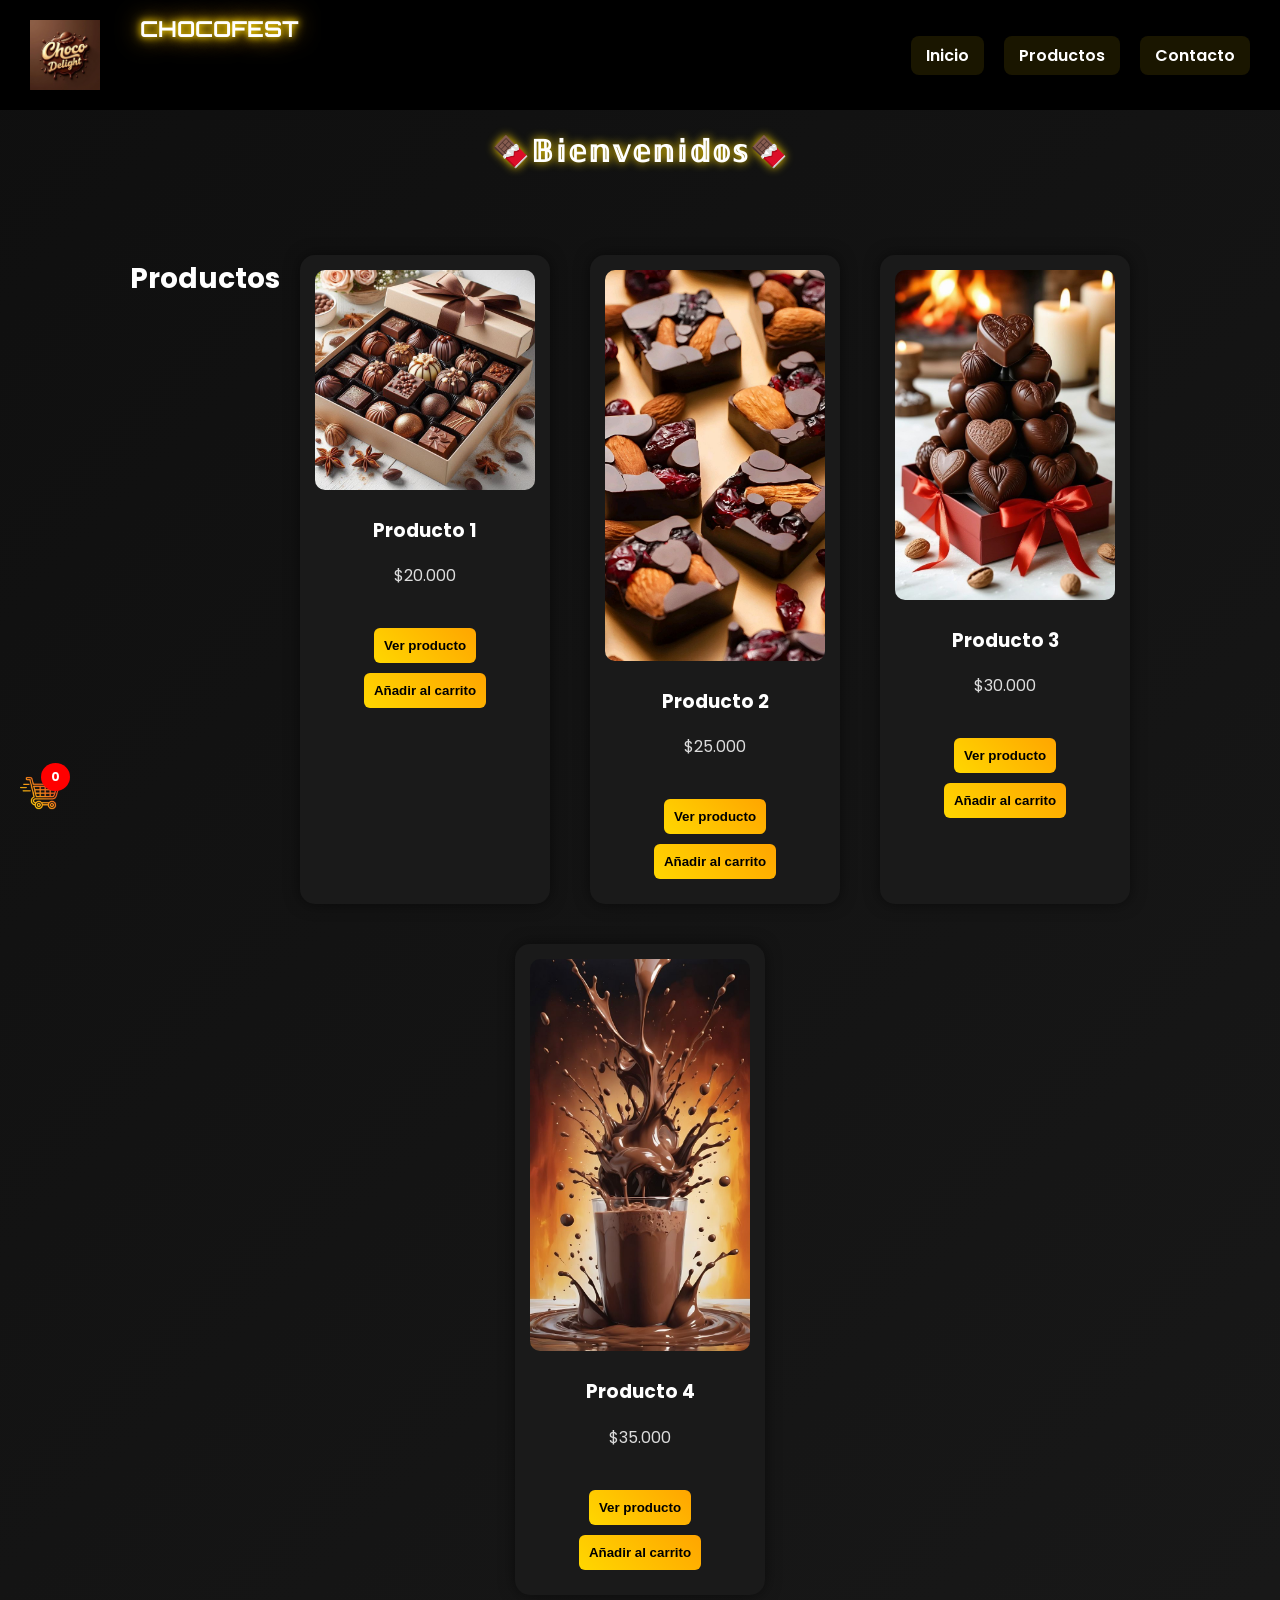
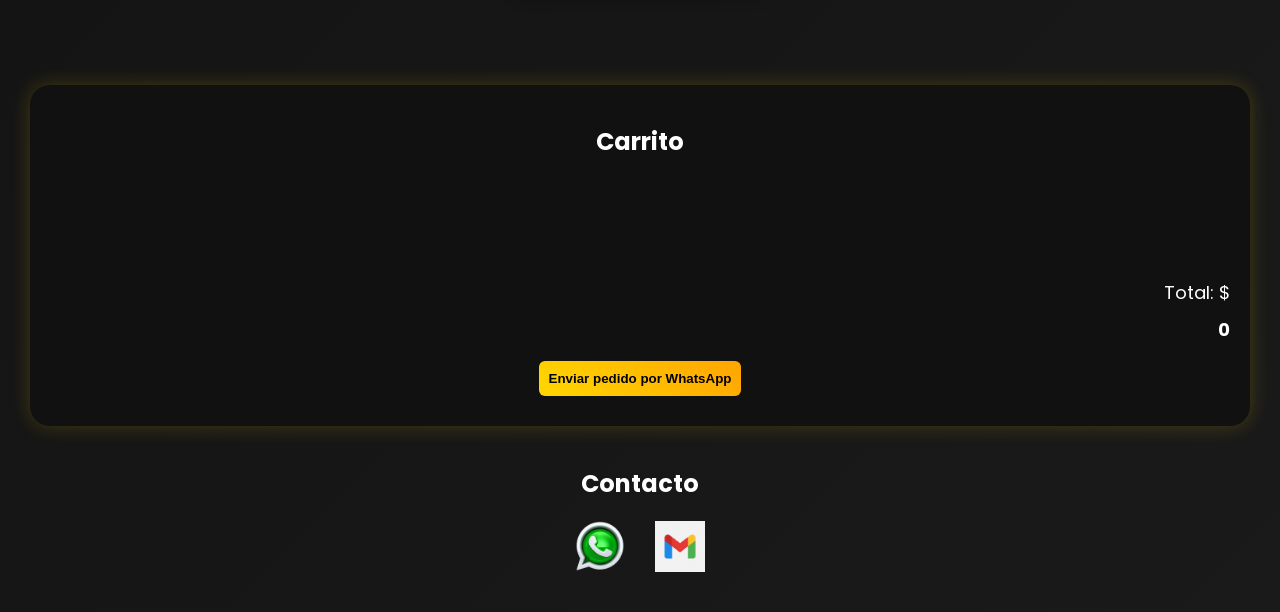
==== index.html @ 34bac314 "Update index.html" ====
<!DOCTYPE html>
<html lang="es">
<head>
<meta charset="UTF-8">
<meta name="viewport" content="width=device-width, initial-scale=1.0">
<title>Chocofest - Tienda Oficial</title>

<meta name="description" content="Chocofest es una tienda online de chocolates donde puedes comprar dulces y hacer pedidos por WhatsApp.">
<meta name="keywords" content="chocolates, dulces, tienda de chocolates, chocofest, comprar chocolates">
<meta name="author" content="Cesar Ibarra">
<meta name="robots" content="index, follow">

<link rel="canonical" href="https://cesaribarra-22.github.io/mi-marca-web/">

<meta property="og:title" content="Chocofest - Tienda Oficial de Chocolates">
<meta property="og:description" content="Compra chocolates deliciosos en Chocofest y haz tu pedido fácilmente por WhatsApp.">
<meta property="og:type" content="website">
<meta property="og:url" content="https://cesaribarra-22.github.io/mi-marca-web/">
<meta property="og:image" content="https://cesaribarra-22.github.io/mi-marca-web/imagenes/logo.png">

<link href="https://fonts.googleapis.com/css2?family=Poppins:wght@300;600&family=Orbitron:wght@600&display=swap" rel="stylesheet">
<link rel="stylesheet" href="style.css">
<style>
/* FUENTE GENERAL */
body {
    margin: 0;
    font-family: 'Poppins', sans-serif;
    color: white;
    background: linear-gradient(135deg, #0f0f0f, #1a1a1a);
}

/* NAVBAR */
.navbar {
    display: flex;
    justify-content: space-between;
    align-items: center;
    background: #000;
    padding: 20px 30px;
    position: relative;
}

/* 🔥 MARCA NEÓN */
.marca {
    position: absolute;
    left: 140px;  /* un poco más a la derecha */
    top: 15px;    /* un poco más arriba */
    font-family: 'Orbitron', sans-serif;
    font-size: 22px;
    font-weight: bold;
    color: white;
    text-shadow: 0 0 6px gold, 0 0 12px gold, 0 0 25px orange;
    animation: neon 1.5s infinite alternate;
}

@keyframes neon {
    from { text-shadow: 0 0 5px gold, 0 0 10px gold; }
    to { text-shadow: 0 0 10px gold, 0 0 20px orange, 0 0 40px orange; }
}

.navbar img { width: 70px; }

.navbar ul {
    display: flex;
    list-style: none;
    margin: 0;
    padding: 0;
    gap: 20px;
}

.navbar li { margin: 0; }

.navbar a {
    color: white;
    text-decoration: none;
    font-weight: 600;
    padding: 8px 15px;
    border-radius: 8px;
    background: rgba(255,215,0,0.1);
    transition: all 0.3s ease;
}

/* BOTONES ANIMADOS */
.navbar a:hover {
    color: black;
    background: gold;
    box-shadow: 0 0 10px gold, 0 0 20px orange;
    transform: scale(1.1);
}

/* 🔽 DROPDOWN */
.dropdown { position: relative; }

.dropdown-menu {
    position: absolute;
    top: 40px;
    left: 0;
    background: #111;
    list-style: none;
    padding: 10px;
    border-radius: 10px;
    min-width: 160px;
    box-shadow: 0 0 15px rgba(255,215,0,0.3);
    opacity: 0;
    visibility: hidden;
    transform: translateY(-10px);
    transition: all 0.3s ease;
}

.dropdown-menu li { margin: 5px 0; }

.dropdown-menu a {
    color: white;
    padding: 8px;
    display: block;
    transition: 0.3s;
}

.dropdown-menu a:hover {
    color: gold;
    text-shadow: 0 0 8px gold;
    background: rgba(255,215,0,0.1);
    border-radius: 5px;
}

.dropdown:hover .dropdown-menu {
    opacity: 1;
    visibility: visible;
    transform: translateY(0);
}

/* HEADER */
header h1 {
    text-align: center;
    font-size: 30px;
    margin: 20px 0;
    letter-spacing: 2px;
    text-shadow: 0 0 10px gold;
}

/* FORMULARIO */
form input, button {
    display: block;
    margin: 10px auto;
    padding: 10px;
    border-radius: 6px;
    border: none;
    outline: none;
}

form input:focus { box-shadow: 0 0 8px gold; }

button {
    background: linear-gradient(45deg, gold, orange);
    color: black;
    font-weight: bold;
    cursor: pointer;
    transition: 0.3s;
}

button:hover {
    transform: scale(1.05);
    background: linear-gradient(45deg, orange, gold);
}

/* PRODUCTOS */
.productos {
    display: flex;
    flex-wrap: wrap;
    justify-content: center;
}

.producto {
    background: #1a1a1a;
    margin: 20px;
    padding: 15px;
    border-radius: 15px;
    width: 220px;
    text-align: center;
    transition: 0.3s;
    box-shadow: 0 0 15px rgba(0,0,0,0.5);
}

.producto:hover {
    transform: scale(1.08);
    box-shadow: 0 0 20px rgba(255,215,0,0.4);
}

.producto img { width: 100%; border-radius: 10px; }

/* CONTACTO */
.contacto {
    text-align: center;
    margin: 40px 0;
}

.iconos {
    display: flex;
    justify-content: center;
    gap: 30px;
    margin-top: 20px;
}

.iconos img {
    width: 50px;
    cursor: pointer;
    transition: 0.3s;
}

.iconos img:hover {
    transform: scale(1.2);
    filter: drop-shadow(0 0 8px gold);
}

/* 🛒 CARRITO */
.carrito {
    background: #111;
    border-radius: 20px;
    padding: 20px;
    margin: 30px;
    box-shadow: 0 0 20px rgba(255,215,0,0.2);
}

.carrito-fijo {
    position: fixed;
    bottom: 80px;
    left: 20px;
    z-index: 1000;
}

.carrito-icono2 {
    width: 40px;
    transition: 0.3s;
}

.carrito-icono2:hover {
    transform: scale(1.2);
    filter: drop-shadow(0 0 10px gold);
    cursor: pointer;
}

#contadorCarrito {
    position: absolute;
    top: -10px;
    right: -10px;
    background: red;
    color: white;
    border-radius: 50%;
    padding: 5px 10px;
    font-size: 12px;
    font-weight: bold;
}

.total-animado {
    font-weight: bold;
    transition: transform 0.3s;
    display: block;
    margin-top: 10px;
}

.total-animado.animar {
    transform: scale(1.4);
    color: gold;
}

/* ESTRELLA */
.estrella {
    position: fixed;
    width: 20px;
    height: 20px;
    background: radial-gradient(circle, gold, orange);
    border-radius: 50%;
    z-index: 9999;
    animation: estrellaAnim 0.8s ease forwards;
}

@keyframes estrellaAnim {
    0% { transform: scale(1) translate(0,0); opacity:1; }
    100% { transform: scale(0.2) translate(200px,-200px); opacity:0; }
}

/* ITEMS DEL CARRITO */
#listaCarrito li {
    background: #1a1a1a;
    margin: 8px 0;
    padding: 10px;
    border-radius: 10px;
    display: flex;
    justify-content: space-between;
    align-items: center;
}

#listaCarrito button {
    background: red;
    color: white;
    border: none;
    padding: 5px 10px;
    cursor: pointer;
    border-radius: 5px;
}

/* TOTAL MÁS ABAJO DEL CARRITO */
.carrito p {
    text-align: right;
    font-size: 18px;
    margin-top: 120px;
}

/* AJUSTES MÓVILES */
@media screen and (max-width: 768px) {
    .marca {
        left: 20px;
        top: 10px;
        font-size: 20px;
    }
    .navbar ul {
        flex-direction: column;
        gap: 10px;
        margin-top: 50px;
    }
    .navbar li { margin: 5px 0; }
    .navbar a { width: 100%; text-align: center; }
}
</style>
</head>

<body>

<nav class="navbar">
    <img src="imagenes/logo.png" width="80" alt="Logo">
    <div class="marca">CHOCOFEST</div>
    <ul>
        <li><a href="#">Inicio</a></li>
        <li class="dropdown">
            <a href="#">Productos</a>
            <ul class="dropdown-menu">
                <li><a href="producto1.html">Producto 1</a></li>
                <li><a href="producto2.html">Producto 2</a></li>
                <li><a href="producto3.html">Producto 3</a></li>
                <li><a href="producto4.html">Producto 4</a></li>
            </ul>
        </li>
        <li><a href="contacto.html">Contacto</a></li>
    </ul>
</nav>

<header>
    <h1>🍫𝔹𝕚𝕖𝕟𝕧𝕖𝕟𝕚𝕕𝕠𝕤🍫</h1>
</header>

<section class="productos">
    <h2>Productos</h2>

    <div class="producto">
        <img src="imagenes/producto1.jpg">
        <h3>Producto 1</h3>
        <p>$20.000</p>
        <a href="producto1.html"><button class="boton-rojo">Ver producto</button></a>
        <button class="boton-rojo" onclick="agregarConAnimacion(this, 'Producto 1', 20000)">Añadir al carrito</button>
    </div>

    <div class="producto">
        <img src="imagenes/producto2.jpg">
        <h3>Producto 2</h3>
        <p>$25.000</p>
        <a href="producto2.html"><button class="boton-rojo">Ver producto</button></a>
        <button class="boton-rojo" onclick="agregarConAnimacion(this, 'Producto 2', 25000)">Añadir al carrito</button>
    </div>

    <div class="producto">
        <img src="imagenes/producto3.jpg">
        <h3>Producto 3</h3>
        <p>$30.000</p>
        <a href="producto3.html"><button class="boton-rojo">Ver producto</button></a>
        <button class="boton-rojo" onclick="agregarConAnimacion(this, 'Producto 3', 30000)">Añadir al carrito</button>
    </div>

    <div class="producto">
        <img src="imagenes/producto4.jpg">
        <h3>Producto 4</h3>
        <p>$35.000</p>
        <a href="producto4.html"><button class="boton-rojo">Ver producto</button></a>
        <button class="boton-rojo" onclick="agregarConAnimacion(this, 'Producto 4', 35000)">Añadir al carrito</button>
    </div>
</section>

<section class="carrito">
    <h2>Carrito</h2>
    <div class="carrito-container">
        <div class="carrito-fijo">
            <img src="imagenes/carrito.png" class="carrito-icono2">
            <span id="contadorCarrito">0</span>
        </div>
        <ul id="listaCarrito"></ul>

        <!-- Total debajo del carrito-fijo -->
        <p>Total: $<span id="total" class="total-animado">0</span></p>

        <button onclick="enviarPedido()" class="boton-rojo">Enviar pedido por WhatsApp</button>
    </div>
</section>

<section class="contacto">
    <h2>Contacto</h2>
    <div class="iconos">
        <img src="imagenes/whatsapp.png" onclick="irWhatsApp()">
        <img src="imagenes/correo.png" onclick="irCorreo()">
    </div>
</section>

<script>
let carrito = [];
let total = 0;

function agregarConAnimacion(boton, nombre, precio) {
    let img = boton.parentElement.querySelector("img");
    let rect = img.getBoundingClientRect();

    let estrella = document.createElement("div");
    estrella.classList.add("estrella");
    estrella.style.left = rect.left + "px";
    estrella.style.top = rect.top + "px";
    document.body.appendChild(estrella);
    setTimeout(() => estrella.remove(), 800);

    añadirAlCarrito(nombre, precio);
}

function renderCarrito() {
    let lista = document.getElementById("listaCarrito");
    lista.innerHTML = carrito.map((item, index) => `
        <li>
            ${item.nombre} - $${item.precio}
            <button onclick="eliminarDelCarrito(${index})" class="boton-rojo">🗑️</button>
        </li>
    `).join("");

    document.getElementById("contadorCarrito").innerText = carrito.length;

    let totalSpan = document.getElementById("total");
    totalSpan.innerText = total;
    totalSpan.classList.add("animar");
    setTimeout(() => totalSpan.classList.remove("animar"), 300);
}

function añadirAlCarrito(nombre, precio) {
    carrito.push({nombre, precio});
    total += precio;
    renderCarrito();
}

function eliminarDelCarrito(index) {
    total -= carrito[index].precio;
    carrito.splice(index, 1);
    renderCarrito();
}

function enviarPedido() {
    let mensaje = "Hola quiero comprar:\n";
    carrito.forEach(p => mensaje += `${p.nombre} - $${p.precio}\n`);
    mensaje += `Total: $${total}`;
    window.open(`https://wa.me/573128779750?text=${encodeURIComponent(mensaje)}`);
}

function irWhatsApp() {
    let numero = "573128779750";
    let mensaje = "Hola, quiero más información sobre Chocofest 🍫";
    window.open(`https://wa.me/${numero}?text=${encodeURIComponent(mensaje)}`);
}

function irCorreo() {
    let correo = "cesaribarragonzalez508@gmail.com";
    let asunto = "Información Chocofest";
    let cuerpo = "Hola, quiero más información sobre sus productos.";
    location.href = `mailto:${correo}?subject=${encodeURIComponent(asunto)}&body=${encodeURIComponent(cuerpo)}`;
}
</script>

</body>
</html>
</script>

</body>
</html>
---- style.css ----
/* FUENTE GENERAL */
body {
    margin: 0;
    font-family: 'Poppins', sans-serif;
    color: white;
    background: linear-gradient(135deg, #0f0f0f, #1a1a1a);
}

/* NAVBAR */
.navbar {
    display: flex;
    justify-content: space-between;
    align-items: center;
    background: #000;
    padding: 20px 30px;
    position: relative;
}

/* 🔥 MARCA NEÓN */
.marca {
    position: absolute;
    left: 140px;  /* un poco más a la derecha */
    top: 15px;    /* un poco más arriba */
    font-size: 22px;
    font-weight: bold;
    color: white;
    text-shadow: 0 0 6px gold, 0 0 12px gold, 0 0 25px orange;
    animation: neon 1.5s infinite alternate;
}

@keyframes neon {
    from {
        text-shadow: 0 0 5px gold, 0 0 10px gold;
    }
    to {
        text-shadow: 0 0 10px gold, 0 0 20px orange, 0 0 40px orange;
    }
}

.navbar img {
    width: 70px;
}

.navbar ul {
    display: flex;
    list-style: none;
    margin: 0;
    padding: 0;
    gap: 20px; /* separa los botones horizontalmente */
}

.navbar li {
    margin: 0;
}

.navbar a {
    color: white;
    text-decoration: none;
    font-weight: 600;
    padding: 8px 15px;
    border-radius: 8px;
    background: rgba(255,215,0,0.1);
    transition: all 0.3s ease;
}

/* BOTONES ANIMADOS */
.navbar a:hover {
    color: black;
    background: gold;
    box-shadow: 0 0 10px gold, 0 0 20px orange;
    transform: scale(1.1);
}

/* 🔽 DROPDOWN */
.dropdown {
    position: relative;
}

.dropdown-menu {
    position: absolute;
    top: 40px;
    left: 0;
    background: #111;
    list-style: none;
    padding: 10px;
    border-radius: 10px;
    min-width: 160px;
    box-shadow: 0 0 15px rgba(255,215,0,0.3);
    opacity: 0;
    visibility: hidden;
    transform: translateY(-10px);
    transition: all 0.3s ease;
}

.dropdown-menu li {
    margin: 5px 0;
}

.dropdown-menu a {
    color: white;
    padding: 8px;
    display: block;
    transition: 0.3s;
}

.dropdown-menu a:hover {
    color: gold;
    text-shadow: 0 0 8px gold;
    background: rgba(255,215,0,0.1);
    border-radius: 5px;
}

.dropdown:hover .dropdown-menu {
    opacity: 1;
    visibility: visible;
    transform: translateY(0);
}

/* HEADER */
header h1 {
    text-align: center;
    font-size: 30px;
    margin: 20px 0;
    letter-spacing: 2px;
    text-shadow: 0 0 10px gold;
}

/* TITULOS */
h1, h2 {
    text-align: center;
}

/* FORMULARIO */
form input, button {
    display: block;
    margin: 10px auto;
    padding: 10px;
    border-radius: 6px;
    border: none;
    outline: none;
}

form input:focus {
    box-shadow: 0 0 8px gold;
}

button {
    background: linear-gradient(45deg, gold, orange);
    color: black;
    font-weight: bold;
    cursor: pointer;
    transition: 0.3s;
}

button:hover {
    transform: scale(1.05);
    background: linear-gradient(45deg, orange, gold);
}

/* PRODUCTOS */
.productos{
text-align: center;
padding: 40px 20px;
}

.productos h2{
margin-bottom: 10px;
font-size: 28px;
}

.productos p{
max-width: 700px;
margin: 0 auto 40px auto;
font-size: 16px;
color: #ddd;
}

/* ICONOS */
.iconos {
    display: flex;
    justify-content: center;
    gap: 30px;
    margin-top: 20px;
}

.iconos img {
    width: 50px;
    cursor: pointer;
    transition: 0.3s;
}

.iconos img:hover {
    transform: scale(1.2);
    filter: drop-shadow(0 0 8px gold);
}

/* LINKS */
a {
    color: white;
    text-decoration: none;
}

/* ANIMACIONES SCROLL */
.oculto {
    opacity: 0;
    transform: translateY(40px);
    transition: all 0.8s ease;
}

.mostrar {
    opacity: 1;
    transform: translateY(0);
}

/* 🛒 CARRITO */
.carrito {
    background: #111;
    border-radius: 20px;
    padding: 20px;
    margin: 30px;
    box-shadow: 0 0 20px rgba(255,215,0,0.2);
}

.carrito-fijo {
    position: fixed;
    bottom: 80px;
    left: 20px;
    z-index: 1000;
}

.carrito-icono2 {
    width: 40px;
    transition: 0.3s;
}

.carrito-icono2:hover {
    transform: scale(1.2);
    filter: drop-shadow(0 0 10px gold);
    cursor: pointer;
}

/* CONTADOR */
#contadorCarrito {
    position: absolute;
    top: -10px;
    right: -10px;
    background: red;
    color: white;
    border-radius: 50%;
    padding: 5px 10px;
    font-size: 12px;
    font-weight: bold;
    transition: 0.3s;
}

#contadorCarrito.animar-contador {
    transform: scale(1.5);
    background: gold;
    color: black;
}

/* TOTAL */
.total-animado {
    font-weight: bold;
    transition: transform 0.3s;
    display: block;
    margin-top: 10px;
}

.total-animado.animar {
    transform: scale(1.4);
    color: gold;
}

/* ESTRELLA */
.estrella {
    position: fixed;
    width: 20px;
    height: 20px;
    background: radial-gradient(circle, gold, orange);
    border-radius: 50%;
    z-index: 9999;
    animation: estrellaAnim 0.8s ease forwards;
}

@keyframes estrellaAnim {
    0% { transform: scale(1) translate(0,0); opacity:1; }
    100% { transform: scale(0.2) translate(200px,-200px); opacity:0; }
}

/* ITEMS DEL CARRITO */
#listaCarrito li {
    background: #1a1a1a;
    margin: 8px 0;
    padding: 10px;
    border-radius: 10px;
    display: flex;
    justify-content: space-between;
    align-items: center;
}

/* BOTÓN ELIMINAR */
#listaCarrito button {
    background: red;
    color: white;
    border: none;
    padding: 5px 10px;
    cursor: pointer;
    border-radius: 5px;
}

/* TITULO PRO */
.titulo-pro {
    font-size: 28px;
    letter-spacing: 3px;
    text-shadow: 0 0 10px gold;
}

/* TOTAL MÁS ABAJO DEL CARRITO */
.carrito p {
    text-align: right;
    font-size: 18px;
    margin-top: 120px; /* suficiente espacio debajo de la imagen del carrito */
}

/* AJUSTES MÓVILES */
@media screen and (max-width: 768px) {
    .marca {
        left: 20px;
        top: 10px;
        font-size: 20px;
    }
    .navbar ul {
        flex-direction: column;
        gap: 10px;
        margin-top: 50px;
    }
    .navbar li {
        margin: 5px 0;
    }
    .navbar a {
        width: 100%;
        text-align: center;
    }
}
.productos-grid{
display: flex;
justify-content: center;
gap: 30px;
flex-wrap: wrap;
}
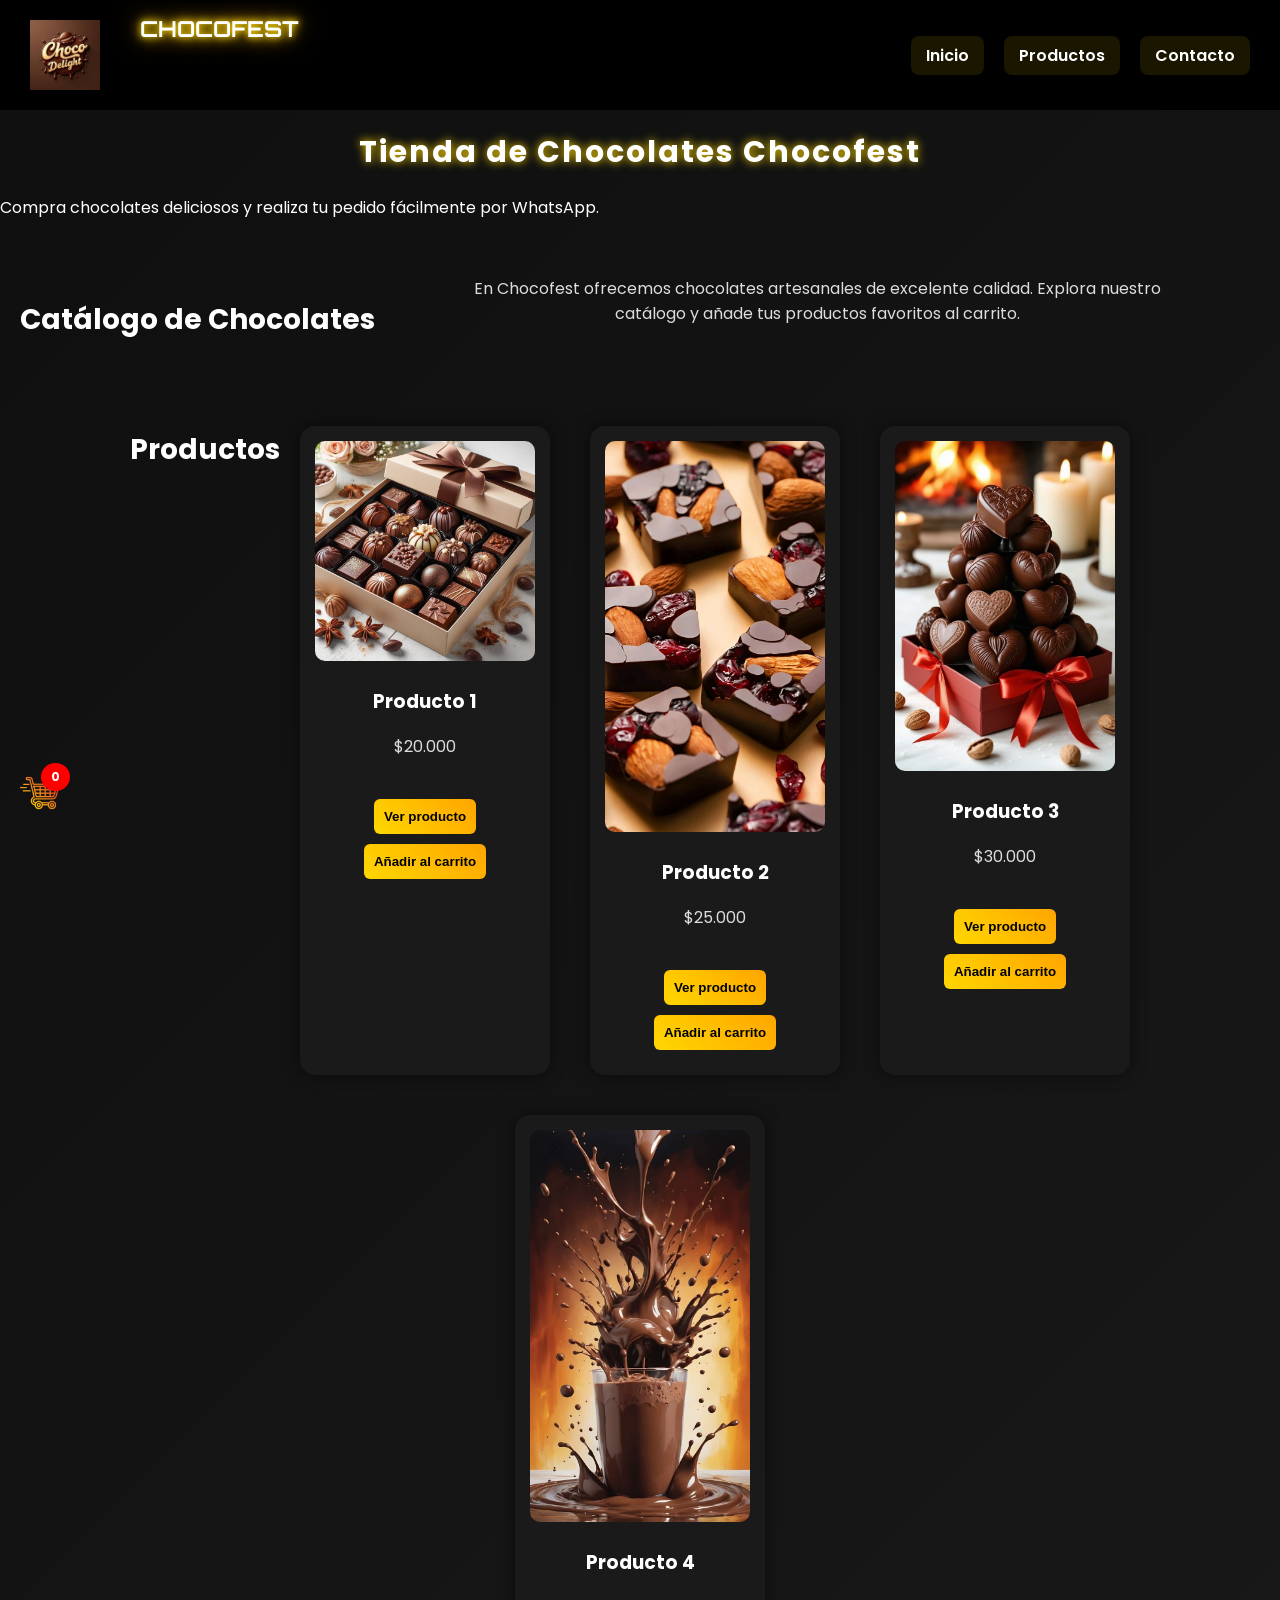
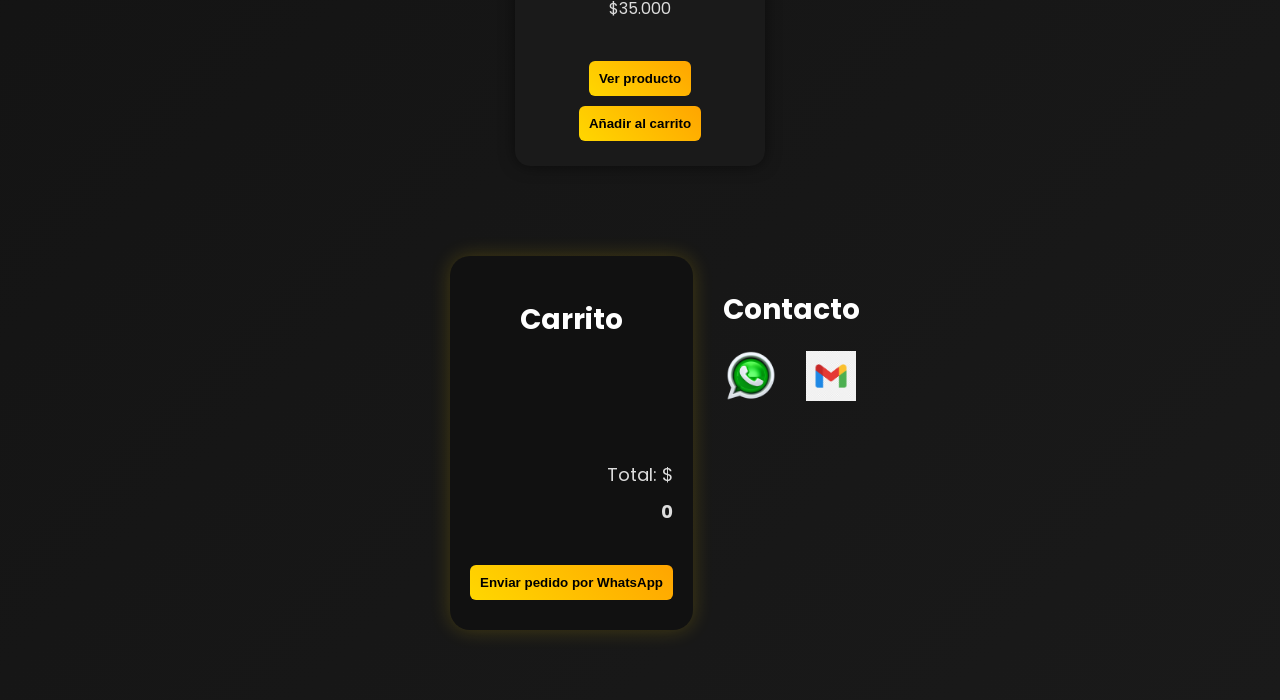
==== commit bea76b87: "Update index.html" ====
--- a/index.html
+++ b/index.html
@@ -344,8 +344,17 @@
 </nav>
 
 <header>
-    <h1>🍫𝔹𝕚𝕖𝕟𝕧𝕖𝕟𝕚𝕕𝕠𝕤🍫</h1>
+<h1>Tienda de Chocolates Chocofest</h1>
+<p>Compra chocolates deliciosos y realiza tu pedido fácilmente por WhatsApp.</p>
 </header>
+    <section class="productos">
+
+<h2>Catálogo de Chocolates</h2>
+
+<p>
+En Chocofest ofrecemos chocolates artesanales de excelente calidad.
+Explora nuestro catálogo y añade tus productos favoritos al carrito.
+</p>
 
 <section class="productos">
     <h2>Productos</h2>
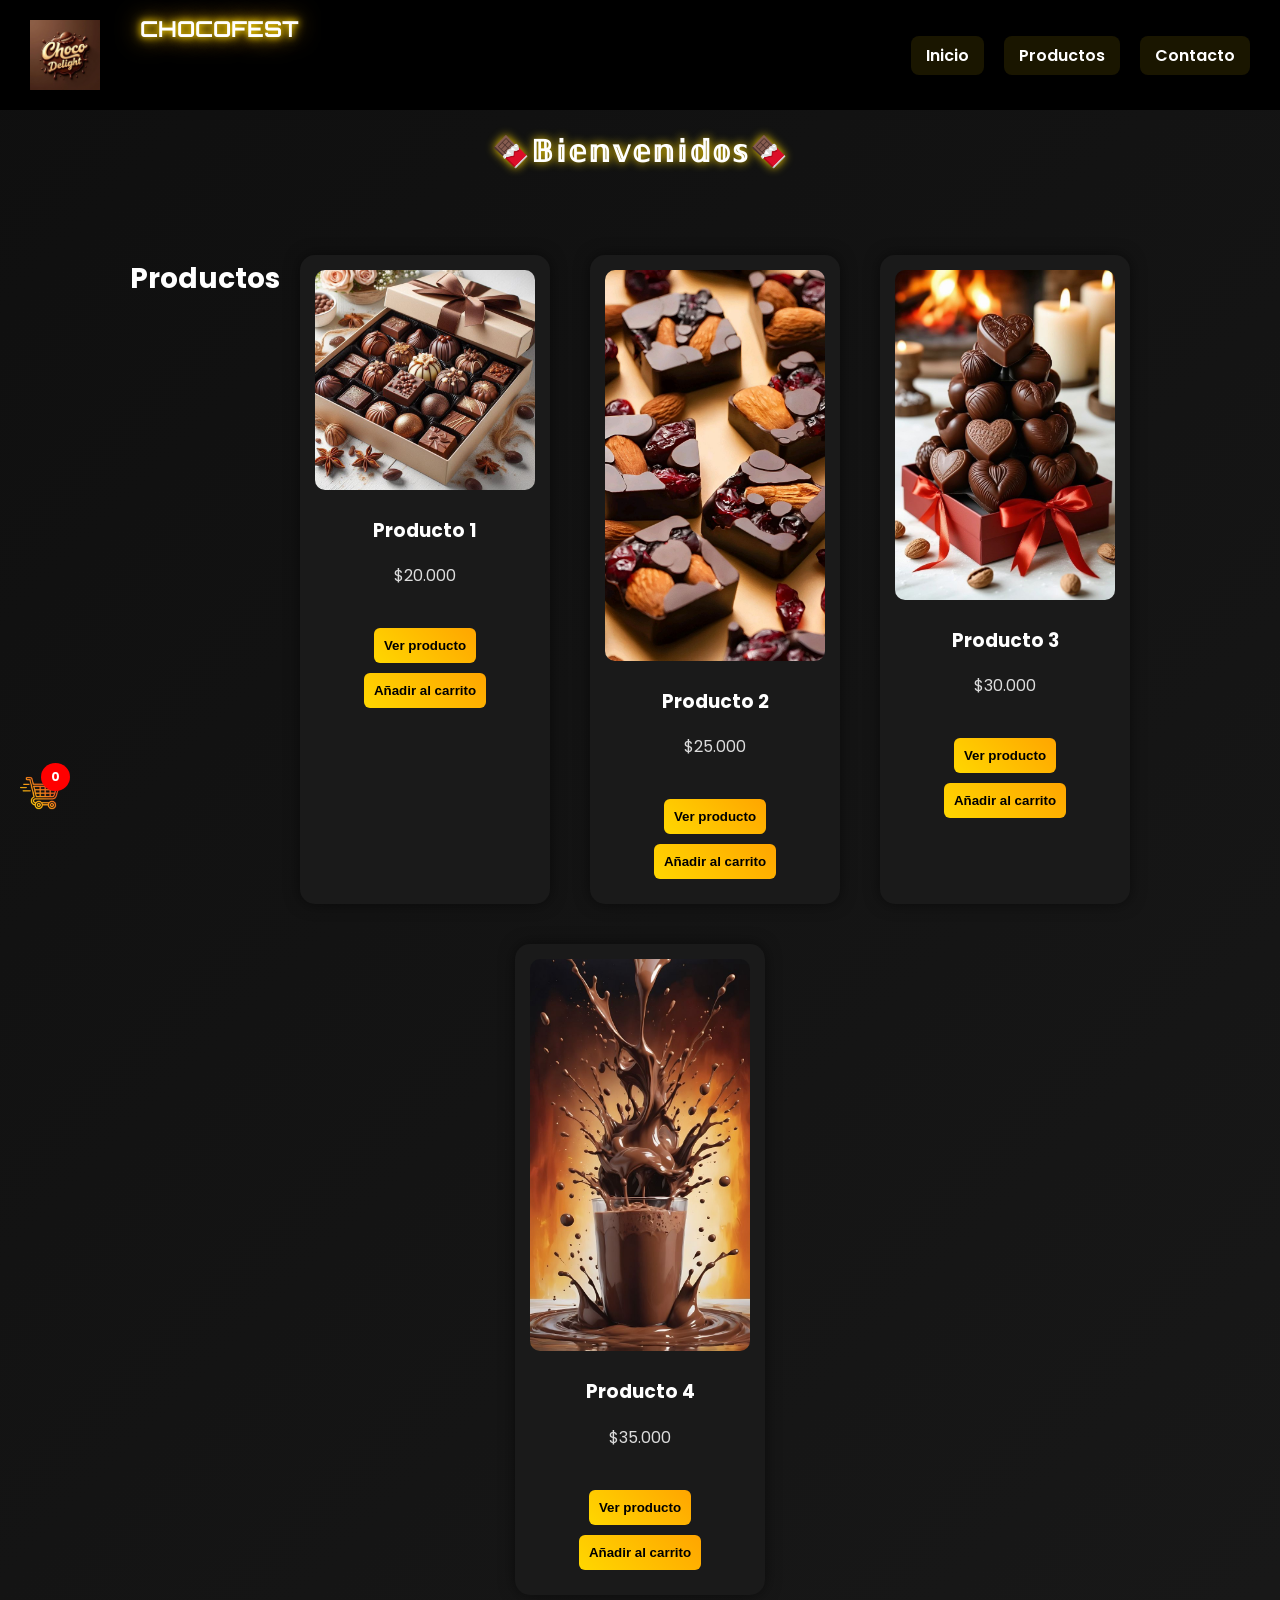
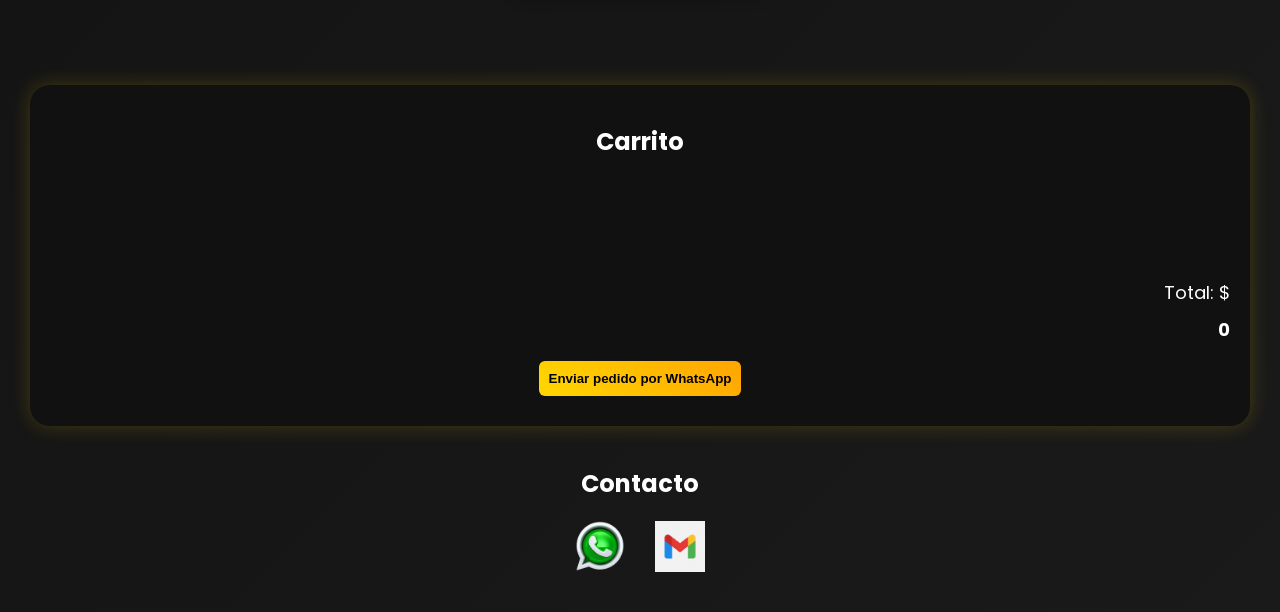
==== commit 4fdf1845: "Update index.html" ====
--- a/index.html
+++ b/index.html
@@ -1,4 +1,16 @@
 <!DOCTYPE html>
+<html lang="es">
+<head>
+<meta charset="UTF-8">
+<meta name="viewport" content="width=device-width, initial-scale=1.0">
+<title>Chocofest - Tienda Oficial</title>
+
+<meta name="description" content="Chocofest es una tienda online de chocolates donde puedes comprar dulces y hacer pedidos por WhatsApp.">
+<meta name="keywords" content="chocolates, dulces, tienda de chocolates, chocofest, comprar chocolates">
+<meta name="author" content="Cesar Ibarra">
+<meta name="robots" content="index, follow">
+
+<li<!DOCTYPE html>
 <html lang="es">
 <head>
 <meta charset="UTF-8">
@@ -344,17 +356,8 @@
 </nav>
 
 <header>
-<h1>Tienda de Chocolates Chocofest</h1>
-<p>Compra chocolates deliciosos y realiza tu pedido fácilmente por WhatsApp.</p>
+    <h1>🍫𝔹𝕚𝕖𝕟𝕧𝕖𝕟𝕚𝕕𝕠𝕤🍫</h1>
 </header>
-    <section class="productos">
-
-<h2>Catálogo de Chocolates</h2>
-
-<p>
-En Chocofest ofrecemos chocolates artesanales de excelente calidad.
-Explora nuestro catálogo y añade tus productos favoritos al carrito.
-</p>
 
 <section class="productos">
     <h2>Productos</h2>
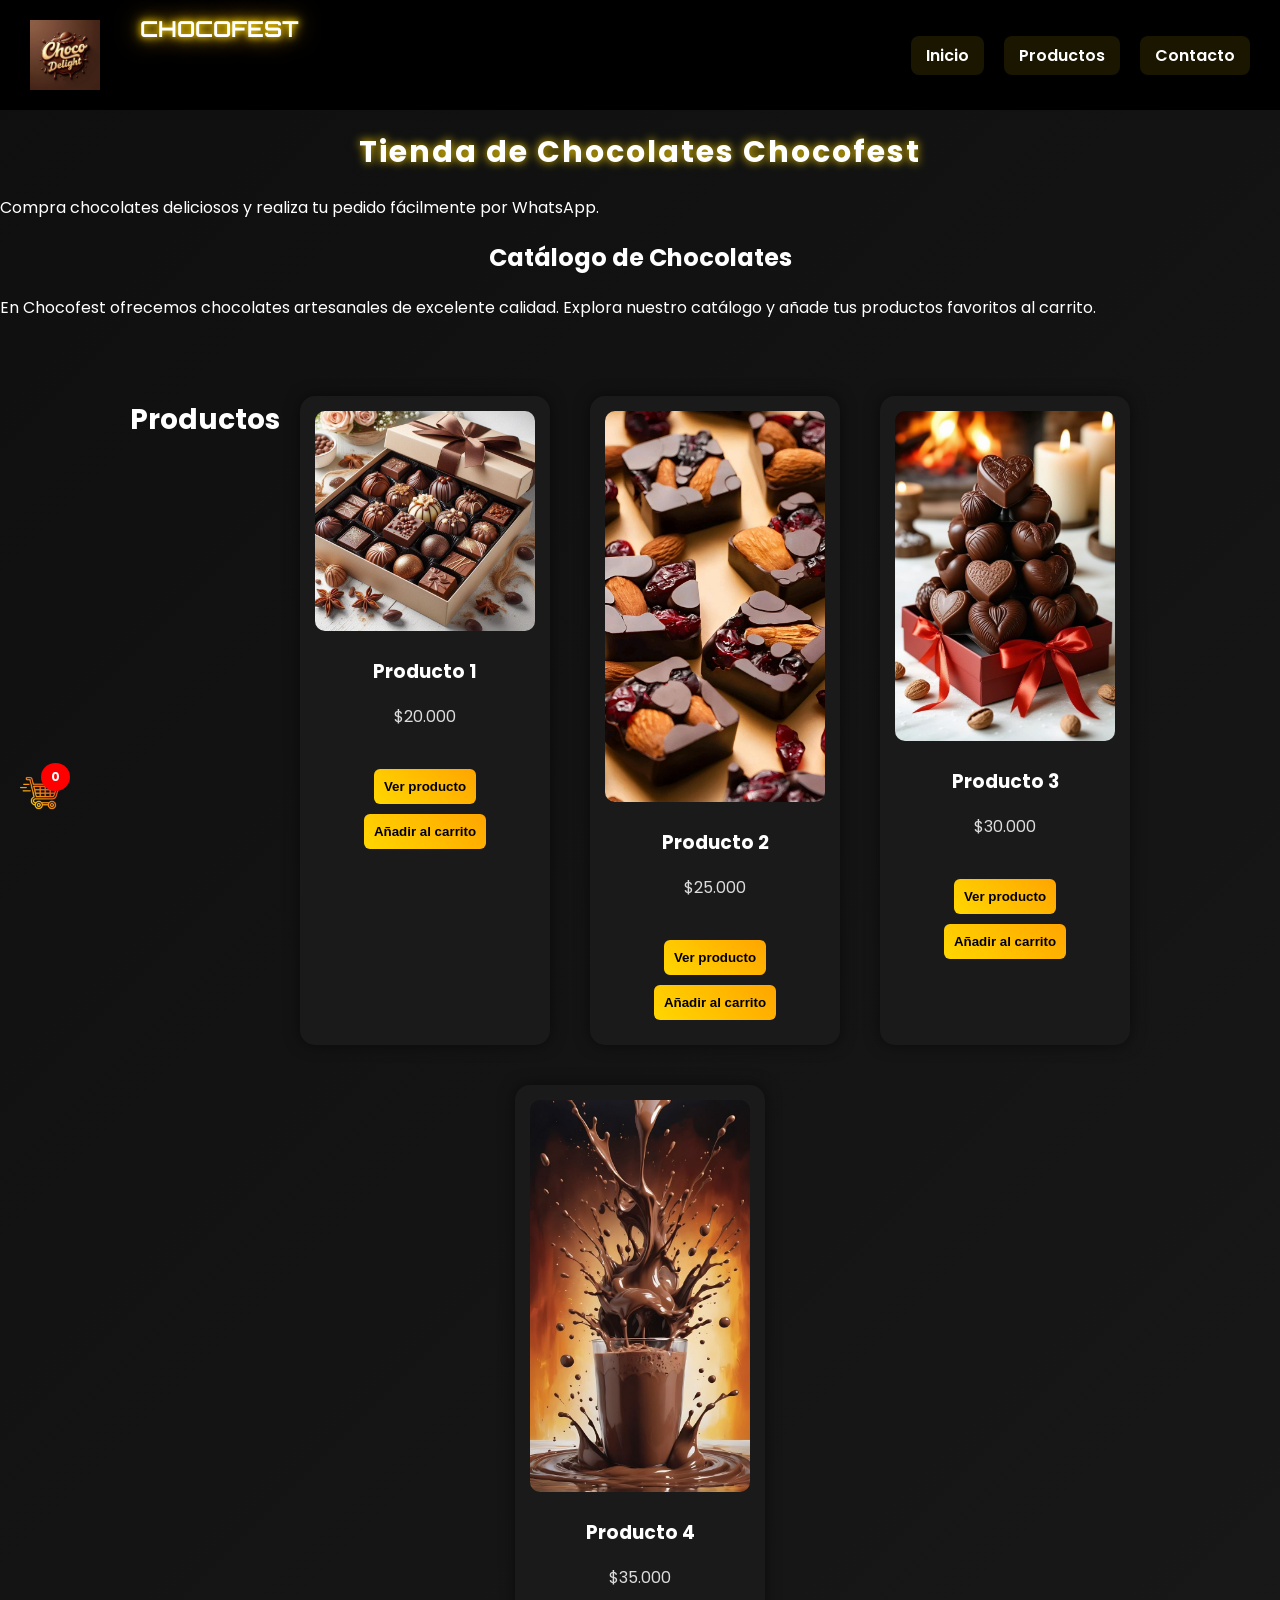
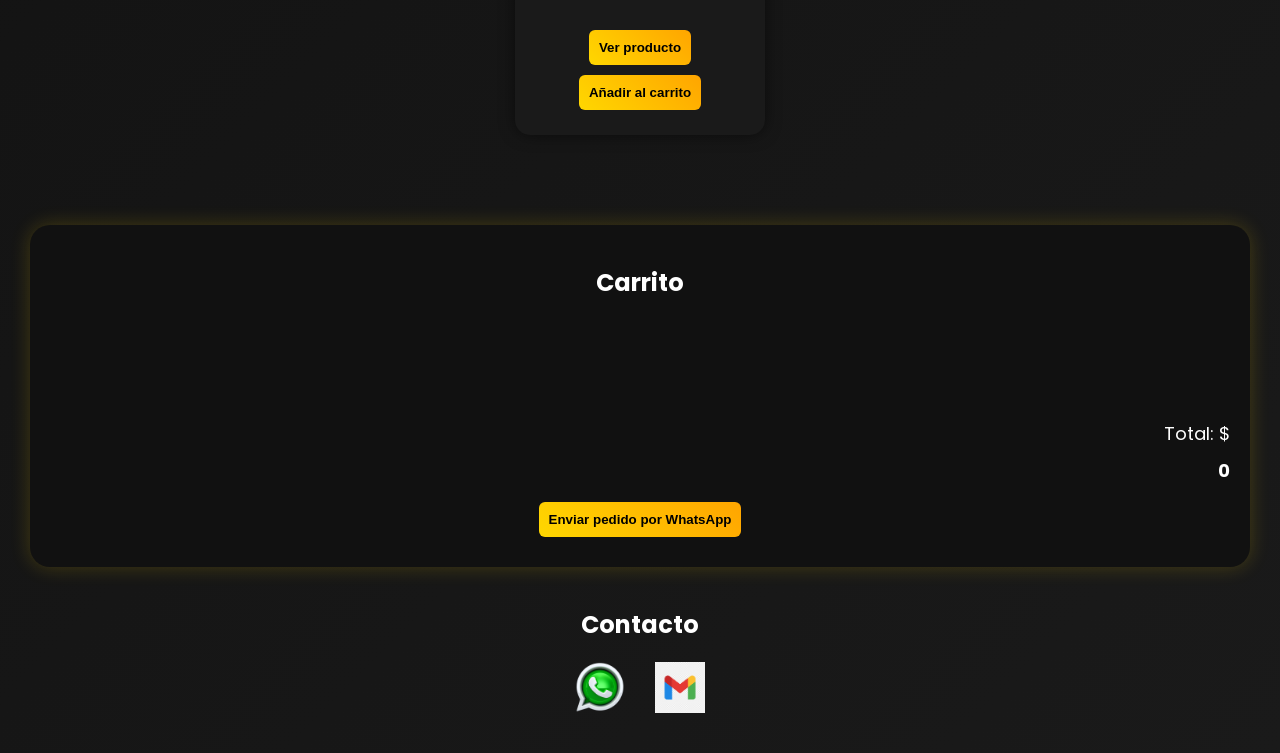
==== commit 6c6ec275: "Update index.html" ====
--- a/index.html
+++ b/index.html
@@ -356,8 +356,14 @@
 </nav>
 
 <header>
-    <h1>🍫𝔹𝕚𝕖𝕟𝕧𝕖𝕟𝕚𝕕𝕠𝕤🍫</h1>
+    <h1>Tienda de Chocolates Chocofest</h1>
+    <p>Compra chocolates deliciosos y realiza tu pedido fácilmente por WhatsApp.</p>
 </header>
+    <h2>Catálogo de Chocolates</h2>
+    <p>
+En Chocofest ofrecemos chocolates artesanales de excelente calidad.
+Explora nuestro catálogo y añade tus productos favoritos al carrito.
+</p>
 
 <section class="productos">
     <h2>Productos</h2>
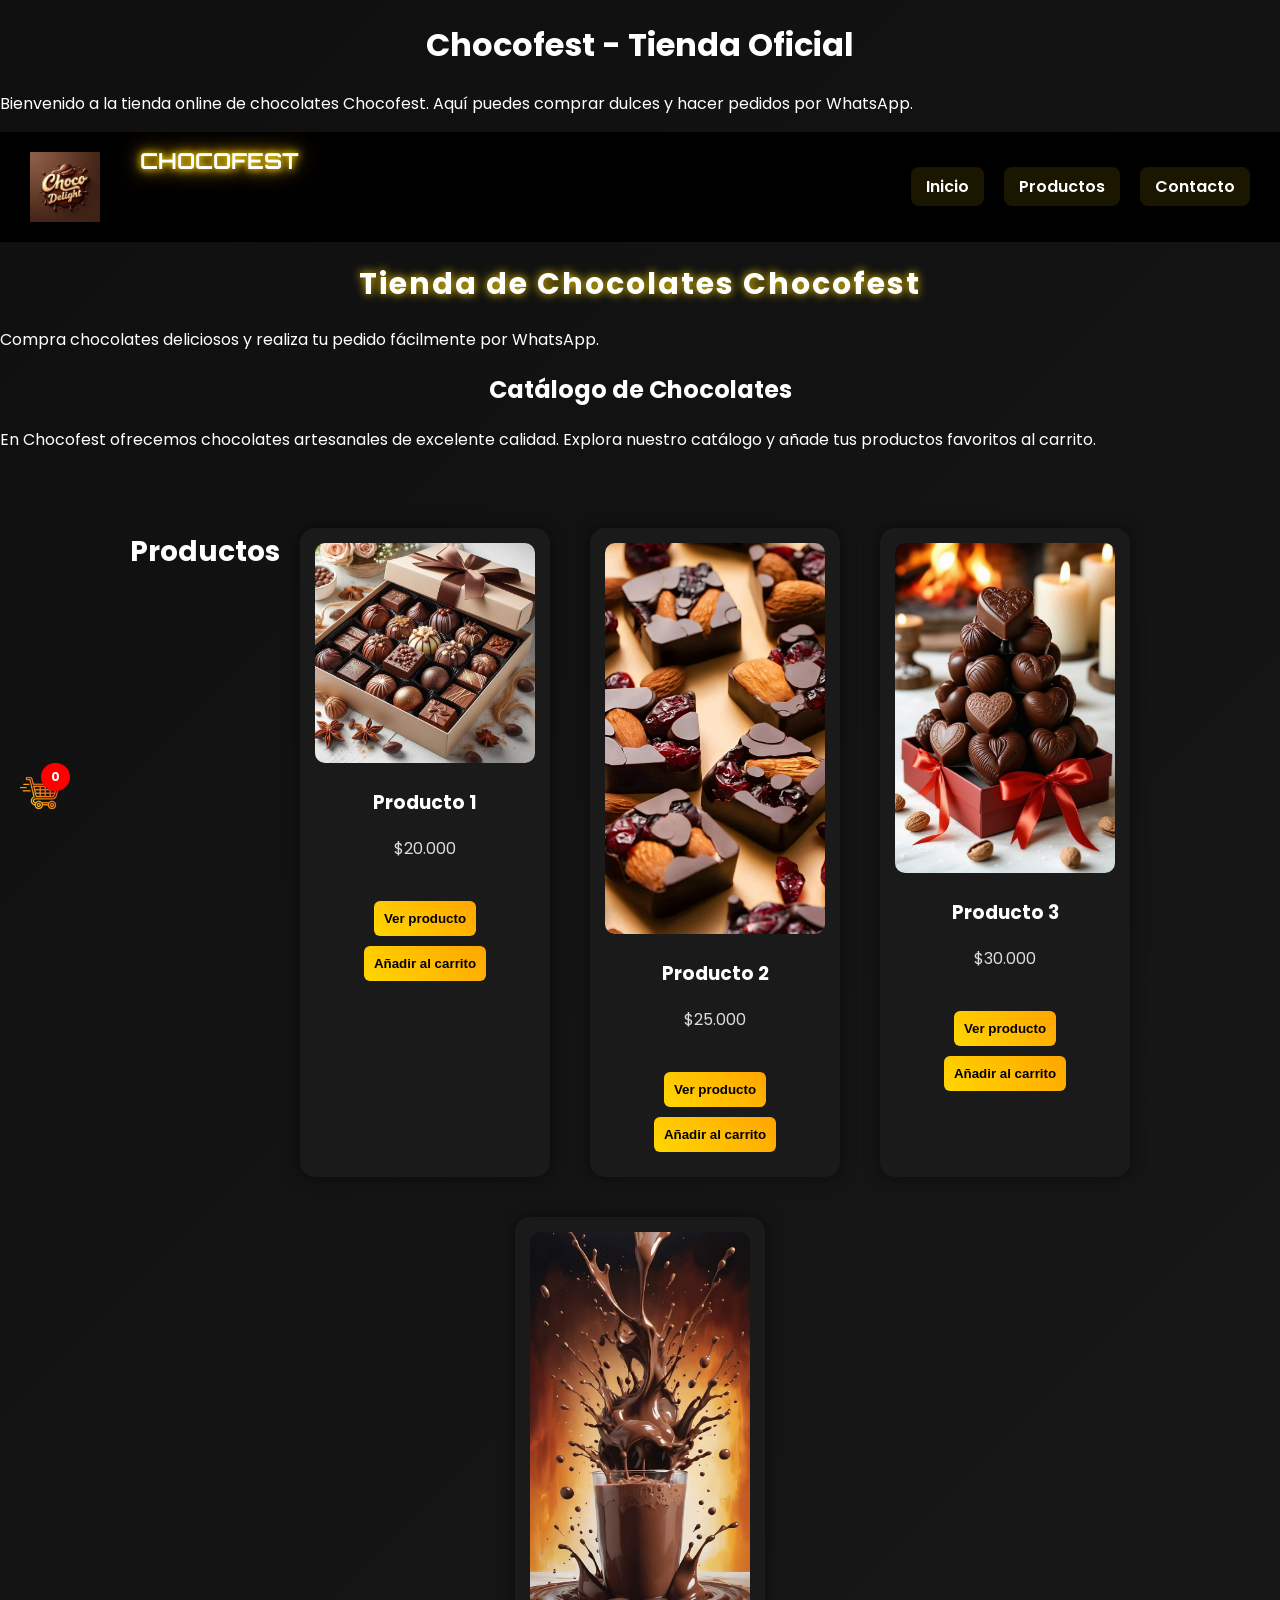
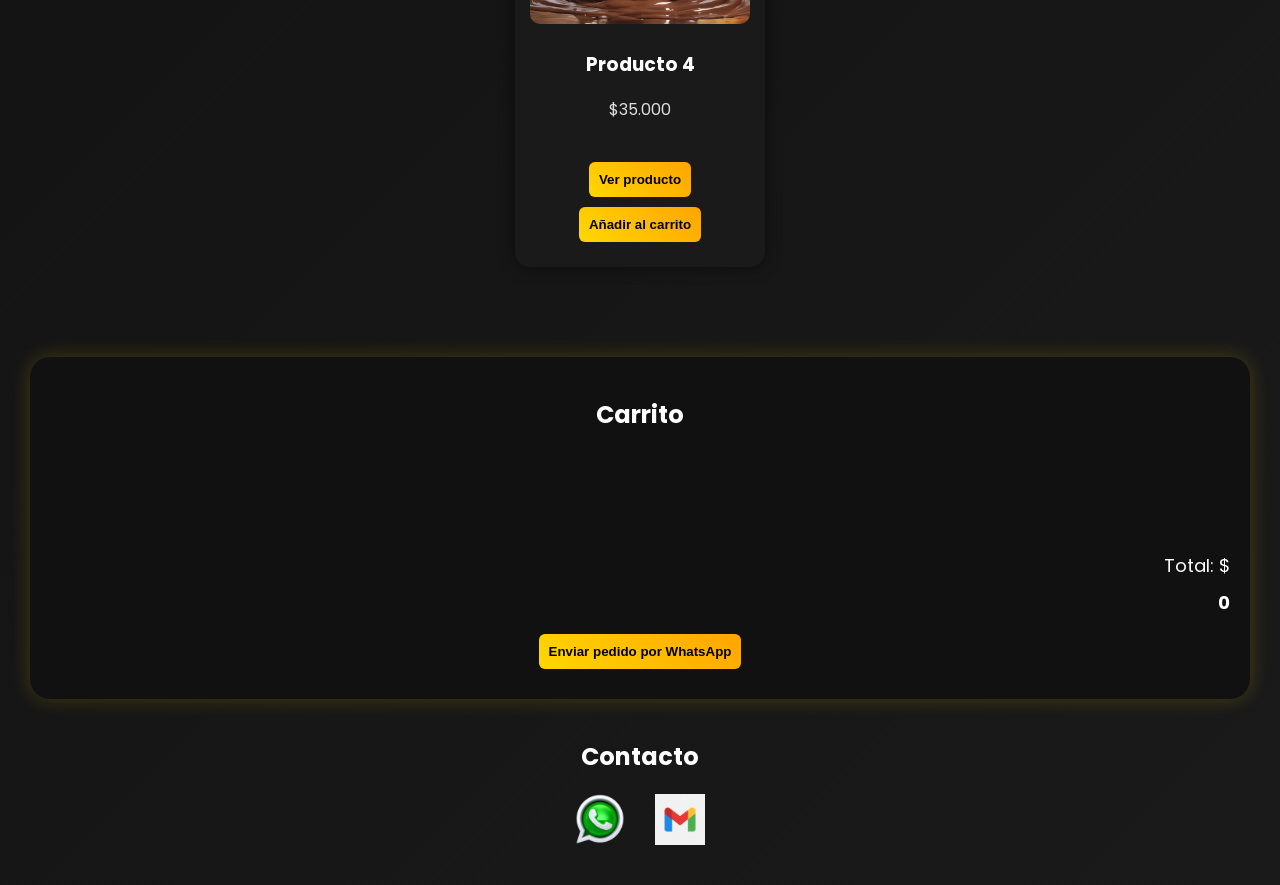
==== commit 0cb7e24a: "Update index.html" ====
--- a/index.html
+++ b/index.html
@@ -1,21 +1,20 @@
 <!DOCTYPE html>
 <html lang="es">
 <head>
-<meta charset="UTF-8">
-<meta name="viewport" content="width=device-width, initial-scale=1.0">
-<title>Chocofest - Tienda Oficial</title>
-
-<meta name="description" content="Chocofest es una tienda online de chocolates donde puedes comprar dulces y hacer pedidos por WhatsApp.">
-<meta name="keywords" content="chocolates, dulces, tienda de chocolates, chocofest, comprar chocolates">
-<meta name="author" content="Cesar Ibarra">
-<meta name="robots" content="index, follow">
-
-<li<!DOCTYPE html>
-<html lang="es">
-<head>
-<meta charset="UTF-8">
-<meta name="viewport" content="width=device-width, initial-scale=1.0">
-<title>Chocofest - Tienda Oficial</title>
+  <meta charset="UTF-8">
+  <meta name="viewport" content="width=device-width, initial-scale=1.0">
+  
+  <title>Chocofest - Tienda Oficial</title>
+  <meta name="description" content="Chocofest es la tienda online oficial de chocolates. Compra dulces y haz pedidos por WhatsApp.">
+  <meta name="keywords" content="chocolates, dulces, tienda de chocolates, Chocofest, comprar chocolates">
+  <meta name="author" content="Cesar Ibarra">
+  <meta name="robots" content="index, follow">
+</head>
+<body>
+  <h1>Chocofest - Tienda Oficial</h1>
+  <p>Bienvenido a la tienda online de chocolates Chocofest. Aquí puedes comprar dulces y hacer pedidos por WhatsApp.</p>
+</body>
+</html>
 
 <meta name="description" content="Chocofest es una tienda online de chocolates donde puedes comprar dulces y hacer pedidos por WhatsApp.">
 <meta name="keywords" content="chocolates, dulces, tienda de chocolates, chocofest, comprar chocolates">
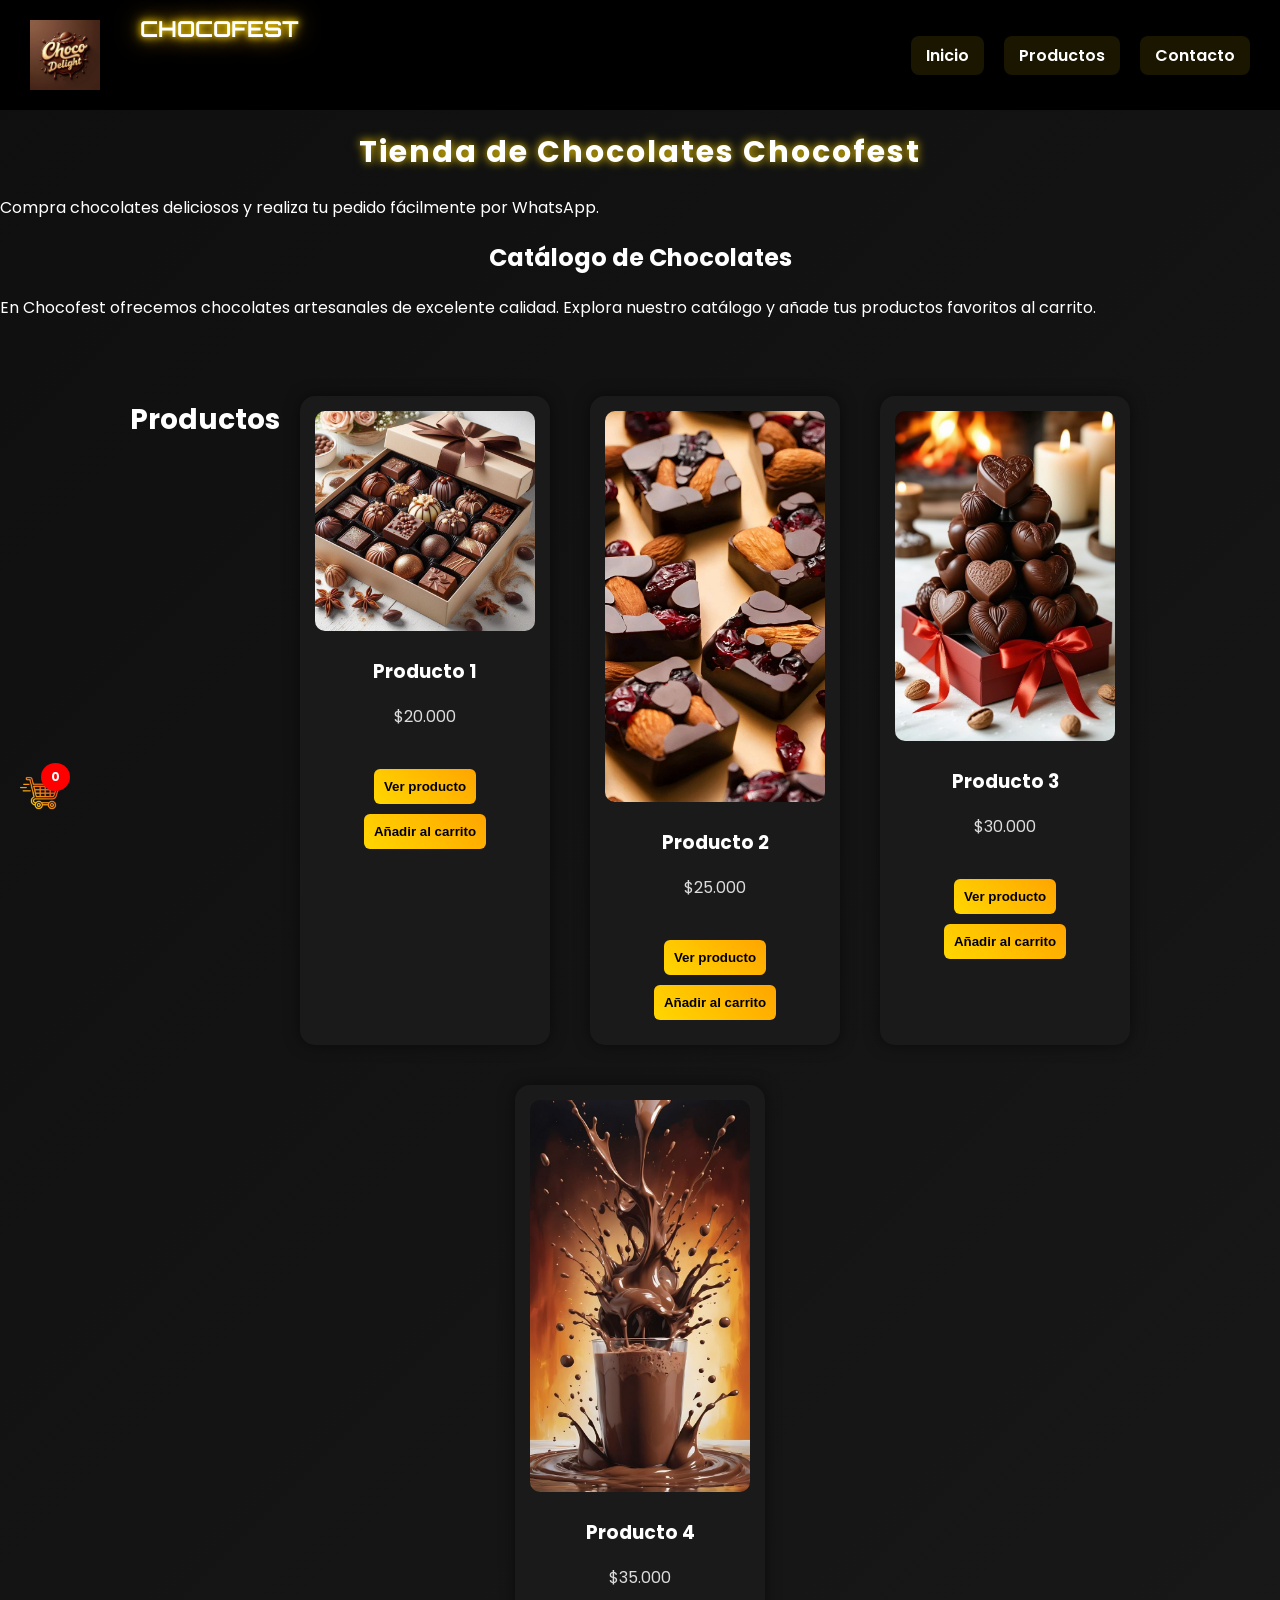
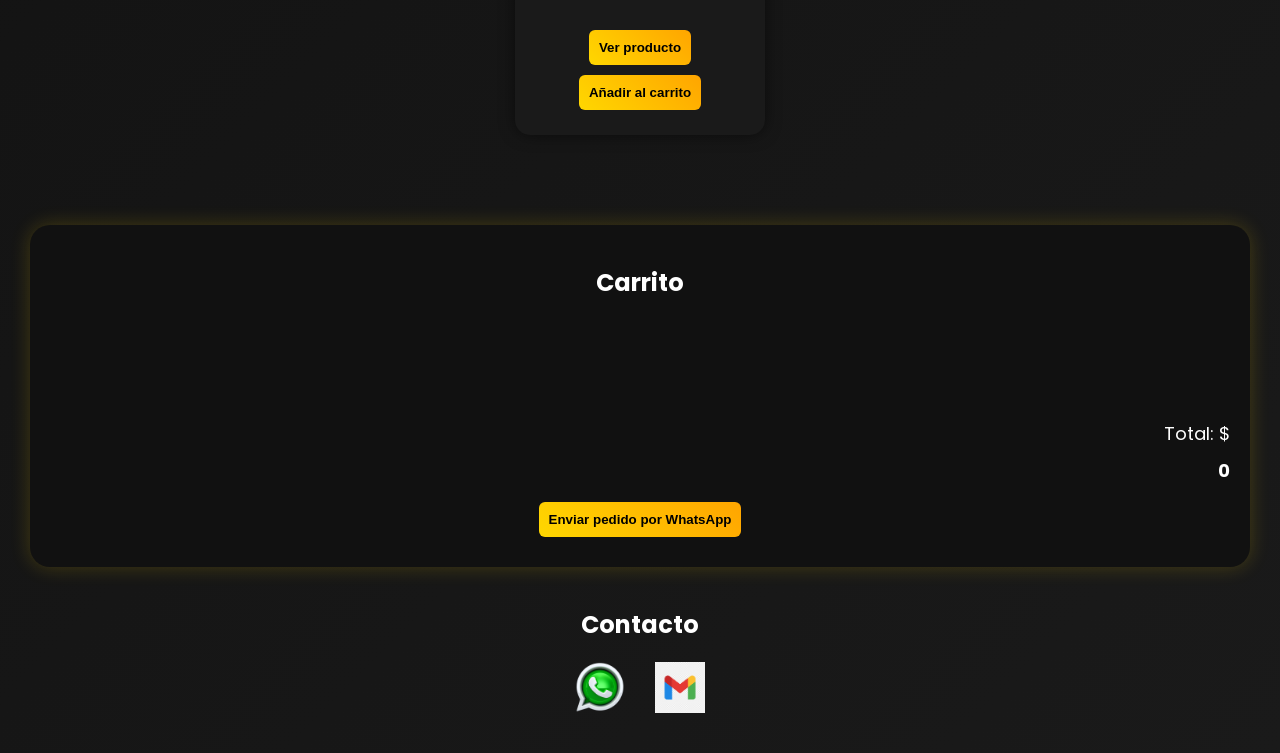
==== commit 04fcfda1: "Update index.html" ====
--- a/index.html
+++ b/index.html
@@ -1,20 +1,21 @@
 <!DOCTYPE html>
 <html lang="es">
 <head>
-  <meta charset="UTF-8">
-  <meta name="viewport" content="width=device-width, initial-scale=1.0">
-  
-  <title>Chocofest - Tienda Oficial</title>
-  <meta name="description" content="Chocofest es la tienda online oficial de chocolates. Compra dulces y haz pedidos por WhatsApp.">
-  <meta name="keywords" content="chocolates, dulces, tienda de chocolates, Chocofest, comprar chocolates">
-  <meta name="author" content="Cesar Ibarra">
-  <meta name="robots" content="index, follow">
-</head>
-<body>
-  <h1>Chocofest - Tienda Oficial</h1>
-  <p>Bienvenido a la tienda online de chocolates Chocofest. Aquí puedes comprar dulces y hacer pedidos por WhatsApp.</p>
-</body>
-</html>
+<meta charset="UTF-8">
+<meta name="viewport" content="width=device-width, initial-scale=1.0">
+<title>Chocofest - Tienda Oficial</title>
+
+<meta name="description" content="Chocofest es una tienda online de chocolates donde puedes comprar dulces y hacer pedidos por WhatsApp.">
+<meta name="keywords" content="chocolates, dulces, tienda de chocolates, chocofest, comprar chocolates">
+<meta name="author" content="Cesar Ibarra">
+<meta name="robots" content="index, follow">
+
+<li<!DOCTYPE html>
+<html lang="es">
+<head>
+<meta charset="UTF-8">
+<meta name="viewport" content="width=device-width, initial-scale=1.0">
+<title>Chocofest - Tienda Oficial</title>
 
 <meta name="description" content="Chocofest es una tienda online de chocolates donde puedes comprar dulces y hacer pedidos por WhatsApp.">
 <meta name="keywords" content="chocolates, dulces, tienda de chocolates, chocofest, comprar chocolates">
